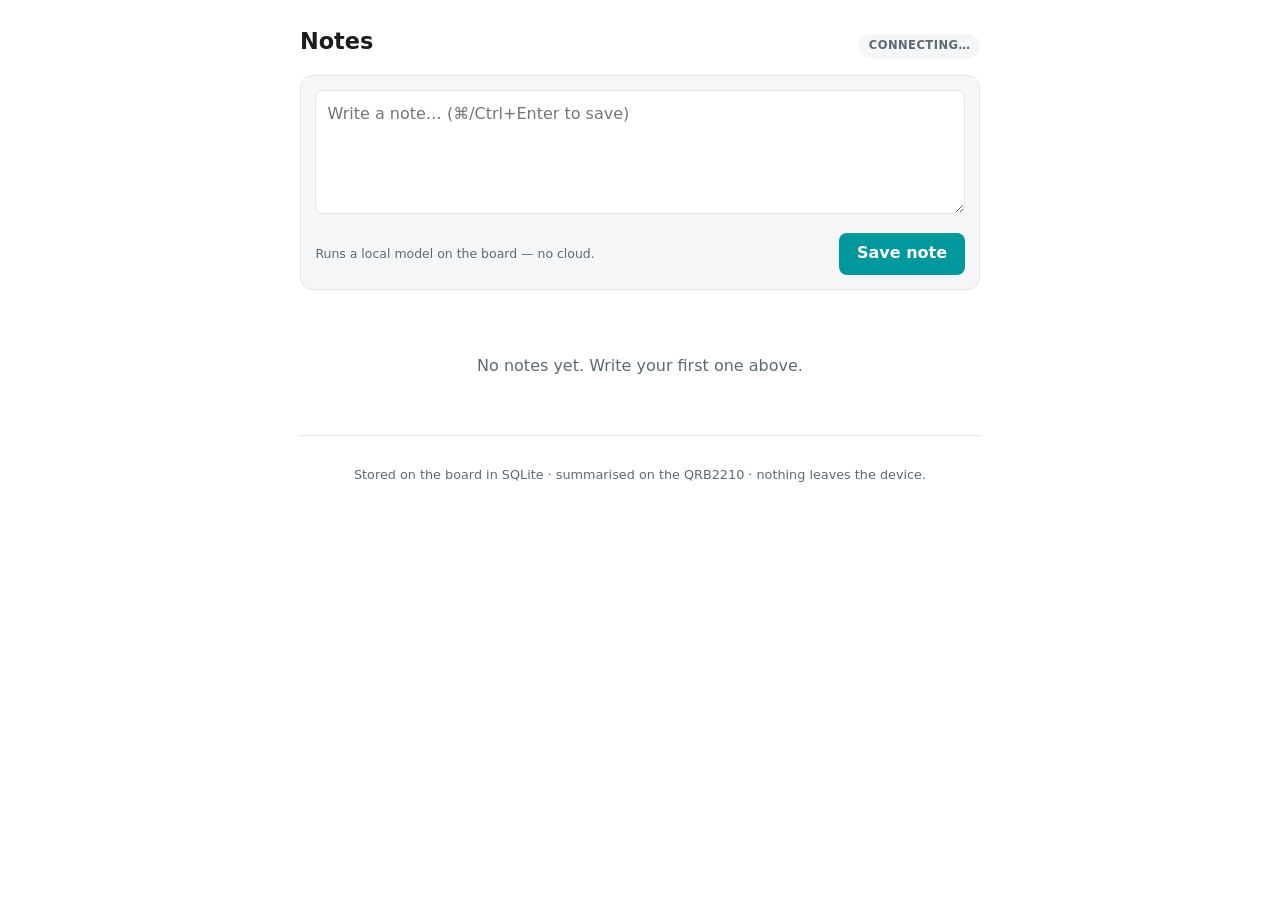
==== apps/09-notes/assets/index.html @ 2e9bd80d "Add 09-notes: local AI note-taking app The payoff app — the note-taking idea, built entirely on Pyth" ====
<!doctype html>
<html lang="en">
  <head>
    <meta charset="UTF-8" />
    <meta name="viewport" content="width=device-width, initial-scale=1.0" />
    <title>UNO Q — Notes</title>
    <link rel="stylesheet" href="style.css" />
  </head>
  <body>
    <main>
      <header>
        <h1>Notes</h1>
        <span id="status" class="status status--down">connecting…</span>
      </header>

      <div id="banner" class="banner" hidden></div>

      <section class="composer">
        <textarea
          id="note-input"
          rows="4"
          placeholder="Write a note… (⌘/Ctrl+Enter to save)"
          aria-label="New note"
        ></textarea>
        <div class="composer__row">
          <span class="hint">Runs a local model on the board — no cloud.</span>
          <button id="save-btn" type="button">Save note</button>
        </div>
      </section>

      <section>
        <ul id="notes" class="notes"></ul>
        <p id="empty" class="empty">No notes yet. Write your first one above.</p>
      </section>

      <footer>
        <p>Stored on the board in SQLite · summarised on the QRB2210 · nothing leaves the device.</p>
      </footer>
    </main>

    <script src="libs/socket.io.min.js"></script>
    <script src="libs/arduino.js"></script>
    <script src="app.js"></script>
  </body>
</html>
---- apps/09-notes/assets/style.css ----
:root {
  --bg: #ffffff;
  --fg: #1a1c1e;
  --muted: #5c6b73;
  --accent: #00979d;
  --accent-fg: #ffffff;
  --panel: #f4f6f7;
  --border: #e2e7e9;
  --ai-bg: #eef7f7;
  --warn-bg: #fff4e5;
  --warn-fg: #7a4b00;
}

@media (prefers-color-scheme: dark) {
  :root {
    --bg: #14171a;
    --fg: #e8edef;
    --muted: #93a1a8;
    --accent: #2ec7cd;
    --accent-fg: #04211f;
    --panel: #1c2126;
    --border: #2c3339;
    --ai-bg: #16282a;
    --warn-bg: #2c2313;
    --warn-fg: #e7c07a;
  }
}

* {
  box-sizing: border-box;
}

body {
  margin: 0;
  padding: 1.5rem;
  background: var(--bg);
  color: var(--fg);
  font: 16px/1.55 system-ui, -apple-system, "Segoe UI", sans-serif;
}

main {
  max-width: 680px;
  margin: 0 auto;
}

header {
  display: flex;
  align-items: baseline;
  justify-content: space-between;
  gap: 1rem;
  margin-bottom: 1rem;
}

h1 {
  margin: 0;
  font-size: 1.4rem;
}

.status {
  font-size: 0.72rem;
  font-weight: 600;
  padding: 0.2rem 0.6rem;
  border-radius: 999px;
  text-transform: uppercase;
  letter-spacing: 0.04em;
}

.status--up {
  background: color-mix(in srgb, var(--accent) 18%, transparent);
  color: var(--accent);
}

.status--down {
  background: var(--panel);
  color: var(--muted);
}

.banner {
  background: var(--warn-bg);
  color: var(--warn-fg);
  border-radius: 8px;
  padding: 0.7rem 0.9rem;
  font-size: 0.85rem;
  margin-bottom: 1rem;
}

.composer {
  background: var(--panel);
  border: 1px solid var(--border);
  border-radius: 12px;
  padding: 0.9rem;
  margin-bottom: 1.5rem;
}

textarea {
  width: 100%;
  resize: vertical;
  background: var(--bg);
  color: var(--fg);
  border: 1px solid var(--border);
  border-radius: 8px;
  padding: 0.7rem;
  font: inherit;
}

textarea:focus {
  outline: 2px solid var(--accent);
  outline-offset: 1px;
}

.composer__row {
  display: flex;
  align-items: center;
  justify-content: space-between;
  gap: 1rem;
  margin-top: 0.7rem;
}

.hint {
  font-size: 0.78rem;
  color: var(--muted);
}

button {
  font: inherit;
  font-weight: 600;
  color: var(--accent-fg);
  background: var(--accent);
  border: 0;
  border-radius: 8px;
  padding: 0.55rem 1.1rem;
  cursor: pointer;
}

button:hover {
  filter: brightness(1.08);
}

button:active {
  transform: translateY(1px);
}

.notes {
  list-style: none;
  margin: 0;
  padding: 0;
  display: flex;
  flex-direction: column;
  gap: 0.8rem;
}

.note {
  background: var(--panel);
  border: 1px solid var(--border);
  border-radius: 10px;
  padding: 0.8rem 0.9rem;
}

.note--pending {
  opacity: 0.7;
}

.note__meta {
  font-size: 0.72rem;
  color: var(--muted);
  text-transform: uppercase;
  letter-spacing: 0.04em;
  margin-bottom: 0.35rem;
}

.note__raw {
  white-space: pre-wrap;
  word-break: break-word;
}

.note__ai {
  display: flex;
  gap: 0.6rem;
  margin-top: 0.7rem;
  padding: 0.6rem 0.7rem;
  background: var(--ai-bg);
  border-radius: 8px;
}

.note__ai--pending {
  opacity: 0.8;
  font-style: italic;
}

.note__ai-label {
  flex: 0 0 auto;
  font-size: 0.65rem;
  font-weight: 700;
  letter-spacing: 0.06em;
  color: var(--accent);
  padding-top: 0.15rem;
}

.note__ai-body {
  white-space: pre-wrap;
  word-break: break-word;
  font-size: 0.92rem;
}

.empty {
  color: var(--muted);
  text-align: center;
  padding: 1.5rem 0;
}

footer {
  margin-top: 2rem;
  padding-top: 1rem;
  border-top: 1px solid var(--border);
  font-size: 0.8rem;
  color: var(--muted);
  text-align: center;
}
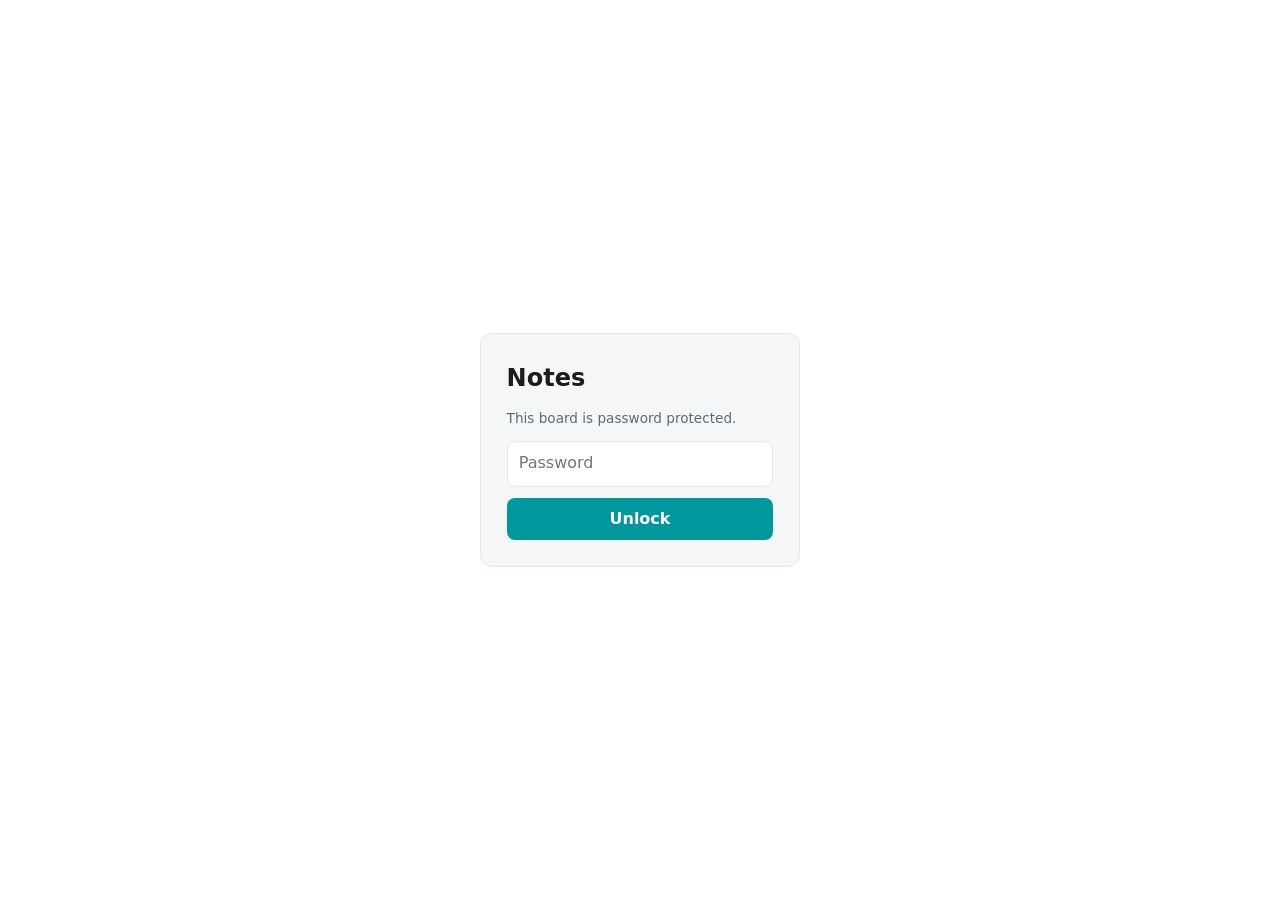
==== commit ad83c57a: "Add HTTPS and optional password auth to the notes app - HTTPS on by default (USE_TLS=True): the web_" ====
--- a/apps/09-notes/assets/index.html
+++ b/apps/09-notes/assets/index.html
@@ -7,7 +7,23 @@
     <link rel="stylesheet" href="style.css" />
   </head>
   <body>
-    <main>
+    <div id="login" class="login" hidden>
+      <form id="login-form" class="login__card">
+        <h2>Notes</h2>
+        <p>This board is password protected.</p>
+        <input
+          id="login-password"
+          type="password"
+          placeholder="Password"
+          autocomplete="current-password"
+          aria-label="Password"
+        />
+        <button type="submit">Unlock</button>
+        <span id="login-error" class="login__error" hidden>Wrong password.</span>
+      </form>
+    </div>
+
+    <main id="app" hidden>
       <header>
         <h1>Notes</h1>
         <span id="status" class="status status--down">connecting…</span>
@@ -39,7 +55,7 @@
     </main>
 
     <script src="libs/socket.io.min.js"></script>
-    <script src="libs/arduino.js"></script>
+    <script src="webui.js"></script>
     <script src="app.js"></script>
   </body>
 </html>
--- a/apps/09-notes/assets/style.css
+++ b/apps/09-notes/assets/style.css
@@ -30,6 +30,63 @@
   box-sizing: border-box;
 }
 
+.login {
+  position: fixed;
+  inset: 0;
+  display: flex;
+  align-items: center;
+  justify-content: center;
+  padding: 1.5rem;
+  background: var(--bg);
+}
+
+.login__card {
+  display: flex;
+  flex-direction: column;
+  gap: 0.7rem;
+  width: 100%;
+  max-width: 320px;
+  padding: 1.6rem;
+  background: var(--panel);
+  border: 1px solid var(--border);
+  border-radius: 12px;
+}
+
+.login__card h2 {
+  margin: 0;
+}
+
+.login__card p {
+  margin: 0;
+  font-size: 0.85rem;
+  color: var(--muted);
+}
+
+.login__card input {
+  background: var(--bg);
+  color: var(--fg);
+  border: 1px solid var(--border);
+  border-radius: 8px;
+  padding: 0.6rem 0.7rem;
+  font: inherit;
+}
+
+.login__card input:focus {
+  outline: 2px solid var(--accent);
+  outline-offset: 1px;
+}
+
+.login__error {
+  font-size: 0.82rem;
+  color: #c0392b;
+}
+
+@media (prefers-color-scheme: dark) {
+  .login__error {
+    color: #ff6b5e;
+  }
+}
+
 body {
   margin: 0;
   padding: 1.5rem;
@@ -202,6 +259,57 @@
   font-size: 0.92rem;
 }
 
+.note__actions {
+  display: flex;
+  gap: 0.5rem;
+  margin-top: 0.7rem;
+}
+
+.btn-small {
+  font-size: 0.78rem;
+  font-weight: 600;
+  padding: 0.3rem 0.7rem;
+  color: var(--accent);
+  background: transparent;
+  border: 1px solid var(--border);
+  border-radius: 6px;
+  cursor: pointer;
+}
+
+.btn-small:hover {
+  background: color-mix(in srgb, var(--accent) 12%, transparent);
+  filter: none;
+}
+
+.btn-small.btn-danger {
+  color: #c0392b;
+}
+
+@media (prefers-color-scheme: dark) {
+  .btn-small.btn-danger {
+    color: #ff6b5e;
+  }
+}
+
+.btn-small.btn-danger:hover {
+  background: color-mix(in srgb, #c0392b 14%, transparent);
+}
+
+.note__edit {
+  width: 100%;
+  resize: vertical;
+  background: var(--bg);
+  color: var(--fg);
+  border: 1px solid var(--accent);
+  border-radius: 8px;
+  padding: 0.6rem;
+  font: inherit;
+}
+
+.note--editing {
+  border-color: var(--accent);
+}
+
 .empty {
   color: var(--muted);
   text-align: center;
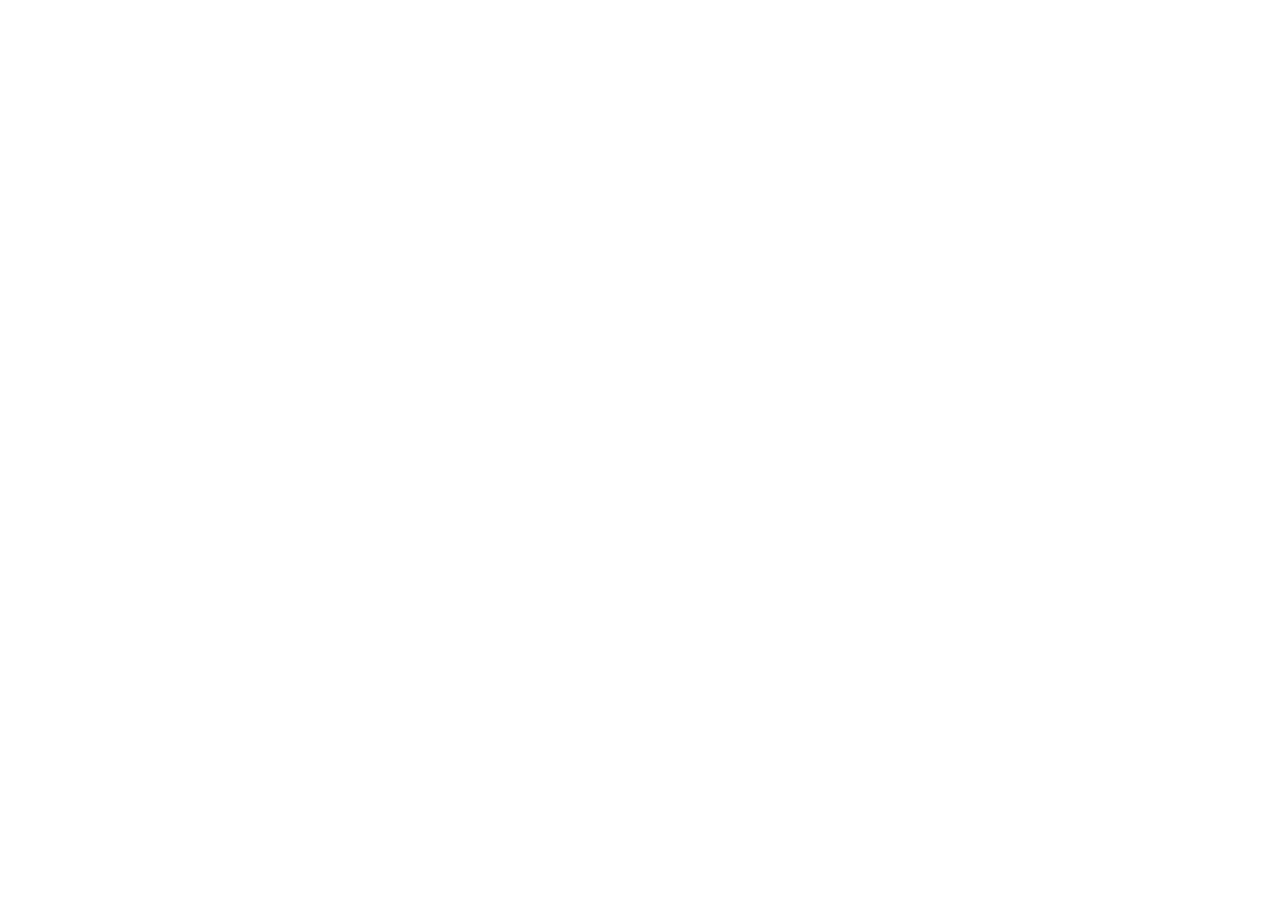
==== commit 7c84061d: "Add Notion sync with a settings menu to the notes app Notes can be pushed to a Notion database on a " ====
--- a/apps/09-notes/assets/index.html
+++ b/apps/09-notes/assets/index.html
@@ -26,10 +26,42 @@
     <main id="app" hidden>
       <header>
         <h1>Notes</h1>
-        <span id="status" class="status status--down">connecting…</span>
+        <div class="header-right">
+          <span id="status" class="status status--down">connecting…</span>
+          <button id="settings-btn" class="icon-btn" type="button" aria-label="Settings" title="Settings">⚙</button>
+        </div>
       </header>
 
       <div id="banner" class="banner" hidden></div>
+
+      <section id="settings" class="settings" hidden>
+        <h2>Notion sync</h2>
+        <p id="notion-status" class="settings__status"></p>
+        <label class="settings__row">
+          <span>Sync notes to Notion</span>
+          <input type="checkbox" id="sync-toggle" />
+        </label>
+        <label class="settings__row">
+          <span>Every</span>
+          <select id="sync-interval">
+            <option value="5">5 minutes</option>
+            <option value="10">10 minutes</option>
+            <option value="30">30 minutes</option>
+            <option value="60">60 minutes</option>
+          </select>
+        </label>
+        <label class="settings__row">
+          <span>Add each note as</span>
+          <select id="sync-type">
+            <option value="note">📝 Note</option>
+            <option value="reminder">⏰ Reminder</option>
+          </select>
+        </label>
+        <div class="settings__row settings__row--actions">
+          <button id="sync-now-btn" class="btn-small" type="button">Sync now</button>
+          <span id="sync-status" class="settings__meta"></span>
+        </div>
+      </section>
 
       <section class="composer">
         <textarea
--- a/apps/09-notes/assets/style.css
+++ b/apps/09-notes/assets/style.css
@@ -30,6 +30,13 @@
   box-sizing: border-box;
 }
 
+/* The `hidden` attribute must win even over class rules that set `display`
+   (e.g. .login sets display:flex). Without this, hidden elements like the login
+   overlay stay visible because an author class beats the UA [hidden] rule. */
+[hidden] {
+  display: none !important;
+}
+
 .login {
   position: fixed;
   inset: 0;
@@ -132,6 +139,88 @@
   color: var(--muted);
 }
 
+.header-right {
+  display: flex;
+  align-items: center;
+  gap: 0.6rem;
+}
+
+.icon-btn {
+  background: transparent;
+  border: 1px solid var(--border);
+  border-radius: 8px;
+  color: var(--muted);
+  font-size: 1rem;
+  line-height: 1;
+  padding: 0.3rem 0.5rem;
+  cursor: pointer;
+}
+
+.icon-btn:hover {
+  color: var(--accent);
+  border-color: var(--accent);
+  filter: none;
+}
+
+.settings {
+  background: var(--panel);
+  border: 1px solid var(--border);
+  border-radius: 12px;
+  padding: 1rem 1.1rem;
+  margin-bottom: 1.5rem;
+}
+
+.settings h2 {
+  margin: 0 0 0.5rem;
+  font-size: 1rem;
+}
+
+.settings__status {
+  margin: 0 0 0.8rem;
+  font-size: 0.85rem;
+  color: var(--muted);
+}
+
+.settings__status--ok {
+  color: var(--accent);
+}
+
+.settings__row {
+  display: flex;
+  align-items: center;
+  justify-content: space-between;
+  gap: 1rem;
+  padding: 0.4rem 0;
+}
+
+.settings__row select {
+  background: var(--bg);
+  color: var(--fg);
+  border: 1px solid var(--border);
+  border-radius: 6px;
+  padding: 0.3rem 0.5rem;
+  font: inherit;
+}
+
+.settings__row--actions {
+  margin-top: 0.4rem;
+  border-top: 1px solid var(--border);
+  padding-top: 0.7rem;
+}
+
+.settings__meta {
+  font-size: 0.78rem;
+  color: var(--muted);
+  text-align: right;
+}
+
+.note__synced {
+  margin-left: 0.6rem;
+  color: var(--accent);
+  font-size: 0.68rem;
+  letter-spacing: 0.02em;
+}
+
 .banner {
   background: var(--warn-bg);
   color: var(--warn-fg);
